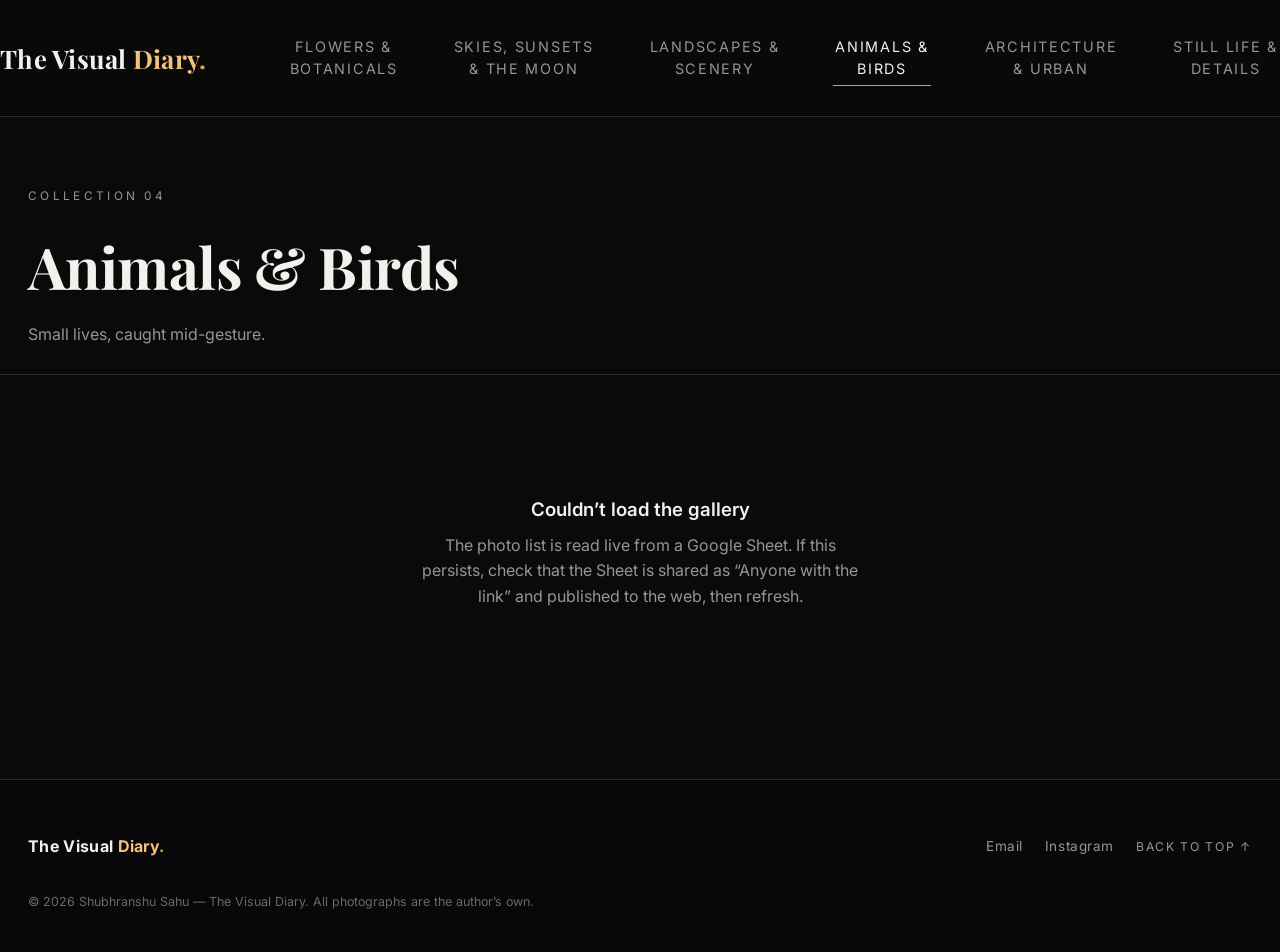
==== animals-birds.html @ 048f8457 "Add full site with all photos" ====
<!DOCTYPE html>
<html lang="en">
<head>
  <meta charset="UTF-8">
  <meta name="viewport" content="width=device-width, initial-scale=1">
  <title>Animals &amp; Birds — The Visual Diary</title>
  <meta name="description" content="Small lives, caught mid-gesture. — from The Visual Diary by Shubhranshu Sahu.">
  <link rel="preconnect" href="https://fonts.googleapis.com">
  <link rel="preconnect" href="https://fonts.gstatic.com" crossorigin>
  <link href="https://fonts.googleapis.com/css2?family=Cormorant+Garamond:ital,wght@0,500;0,600;1,500;1,600&family=Inter:wght@400;500;600;700;800&family=Playfair+Display:wght@500;600;700;800&display=swap" rel="stylesheet">
  <link rel="stylesheet" href="style.css">
</head>
<body data-page="category" data-category="Animals &amp; Birds" data-slug="animals-birds">

  <header class="site-header">
    <div class="wrap">
      <a class="brand" href="index.html">The Visual <span class="word-diary">Diary</span><span class="dot">.</span></a>
      <button class="nav-toggle" aria-label="Menu">&#9776;</button>
            <nav class="nav" id="primaryNav">
        <a href="flowers-botanicals.html">Flowers &amp;<br>Botanicals</a>
        <a href="skies-sunsets-the-moon.html">Skies, Sunsets<br>&amp; the Moon</a>
        <a href="landscapes-scenery.html">Landscapes &amp;<br>Scenery</a>
        <a href="animals-birds.html" class="active">Animals &amp;<br>Birds</a>
        <a href="architecture-urban.html">Architecture<br>&amp; Urban</a>
        <a href="still-life-details.html">Still Life &amp;<br>Details</a>
      </nav>
    </div>
  </header>

  <main>
    <section class="page-head">
      <div class="wrap">
        <p class="eyebrow">Collection 04</p>
        <h1>Animals &amp; Birds</h1>
        <p>Small lives, caught mid-gesture. <span class="count" id="catCount"></span></p>
      </div>
    </section>

    <section class="gallery">
      <div class="wrap">
        <div id="gallery">
          <div class="state"><div class="spinner"></div><p>Reading the diary…</p></div>
        </div>
      </div>
    </section>
  </main>

  <footer class="site-footer">
    <div class="wrap">
      <div class="footer-brand">The Visual <span class="word-diary">Diary</span><span class="dot">.</span></div>
      <div class="footer-links">
        <a href="mailto:shubhranshu.248@gmail.com">Email</a>
        <a href="https://www.instagram.com/shubhranshu.248/" target="_blank" rel="noopener">Instagram</a>
        <a href="#" class="to-top">Back to top &#8593;</a>
      </div>
      <div class="footer-credit">© <span id="year">2026</span> Shubhranshu Sahu — The Visual Diary. All photographs are the author’s own.</div>
    </div>
  </footer>

  <script>document.getElementById("year").textContent = new Date().getFullYear();</script>
  <script src="script.js"></script>
</body>
</html>
---- style.css ----
/* ============================================================
   THE VISUAL DIARY — moody & cinematic, dark + warm accent
   Modern sans throughout. Pure static; gallery fills from the
   live Google Sheet at runtime (see script.js).
   ============================================================ */

:root {
  --bg:        #0a0a0b;   /* near-black page */
  --bg-soft:   #141416;   /* cards / raised surfaces */
  --bg-soft-2: #1c1c20;   /* hover surfaces */
  --line:      #2a2a2f;   /* hairline borders */
  --text:      #f3f1ec;   /* warm off-white */
  --muted:     #9a958c;   /* secondary text */
  --muted-2:   #6c6862;   /* faint text */
  --accent:    #e0a04d;   /* warm amber/gold */
  --accent-2:  #f2c27b;   /* lighter amber for hovers */
  --maxw:      1280px;
  --gap:       18px;
  --radius:    4px;
  --ease:      cubic-bezier(.22,.61,.36,1);
  --font-cap:  "Cormorant Garamond", "Iowan Old Style", Georgia, serif;
  --font-display: "Playfair Display", "Cormorant Garamond", Georgia, serif;
}

* { box-sizing: border-box; }

html { scroll-behavior: smooth; }

body {
  margin: 0;
  background: var(--bg);
  color: var(--text);
  font-family: "Inter", system-ui, -apple-system, "Segoe UI", Roboto, sans-serif;
  font-size: 16px;
  line-height: 1.6;
  -webkit-font-smoothing: antialiased;
  text-rendering: optimizeLegibility;
}

a { color: inherit; text-decoration: none; }

img { display: block; max-width: 100%; }

.wrap {
  width: 100%;
  max-width: var(--maxw);
  margin: 0 auto;
  padding: 0 28px;
}

/* ---------- Header / nav ---------- */
.site-header {
  position: sticky;
  top: 0;
  z-index: 50;
  background: rgba(10,10,11,.72);
  backdrop-filter: blur(14px);
  -webkit-backdrop-filter: blur(14px);
  border-bottom: 1px solid var(--line);
}
.site-header .wrap {
  display: flex;
  align-items: center;
  justify-content: space-between;
  gap: 30px;
  min-height: 116px;
  padding: 14px 0;
}
.brand {
  font-family: var(--font-display);
  font-weight: 700;
  letter-spacing: .01em;
  font-size: 1.6rem;
  white-space: nowrap;
  flex-shrink: 0;
}
.brand .dot { color: var(--accent); }
/* gilded "Diary" everywhere */
.word-diary { color: var(--accent-2); }

.nav-toggle {
  display: none;
  background: none;
  border: 0;
  color: var(--text);
  font-size: 1.7rem;
  cursor: pointer;
  line-height: 1;
}

.nav {
  display: flex;
  flex: 1;
  justify-content: space-between;
  align-items: center;
  gap: 18px;
  margin-left: 4%;
}
.nav a {
  font-size: .9rem;
  letter-spacing: .12em;
  text-transform: uppercase;
  text-align: center;
  line-height: 1.55;
  color: var(--muted);
  padding: 6px 2px;
  position: relative;
  transition: color .25s var(--ease);
}
.nav a::after {
  content: "";
  position: absolute;
  left: 0; right: 0; bottom: 0;
  height: 1px;
  background: var(--accent);
  transform: scaleX(0);
  transform-origin: center;        /* underline grows from the middle */
  transition: transform .3s var(--ease);
}
.nav a:hover,
.nav a.active { color: var(--text); }
.nav a:hover::after,
.nav a.active::after { transform: scaleX(1); }

/* ---------- Hero (homepage) ---------- */
.hero {
  position: relative;
  height: 92vh;
  min-height: 560px;
  display: flex;
  align-items: center;
  justify-content: center;
  text-align: center;
  overflow: hidden;
  background: #000;
}
.hero__img {
  position: absolute;
  inset: 0;
  background-size: cover;
  background-position: center;
  transform: scale(1.05);
  opacity: 0;
  transition: opacity 1.4s var(--ease), transform 9s ease-out;
}
.hero__img.is-on {
  opacity: 1;
  transform: scale(1);
}
/* warm cinematic glow shown behind the title (and when no photo yet) */
.hero__fallback {
  position: absolute;
  inset: 0;
  background:
    radial-gradient(75% 60% at 50% 24%, rgba(150,96,40,.55) 0%, rgba(78,48,22,.3) 36%, transparent 70%),
    linear-gradient(180deg, #1b130b 0%, #0c0907 58%, #070605 100%);
}
/* heavy warm darkening over the single featured photo */
.hero__scrim {
  position: absolute;
  inset: 0;
  background:
    radial-gradient(75% 60% at 50% 24%, rgba(150,96,40,.35) 0%, transparent 60%),
    linear-gradient(180deg, rgba(18,11,6,.62) 0%, rgba(10,7,5,.5) 45%, rgba(6,5,5,.94) 100%),
    rgba(8,7,6,.34);
}
.hero__inner {
  position: relative;
  z-index: 2;
  width: 100%;
  max-width: 820px;
  margin: 0 auto;
  padding: 0 24px;
  display: flex;
  flex-direction: column;
  align-items: center;
  text-align: center;
}
.hero__kicker {
  font-size: .78rem;
  letter-spacing: .32em;
  text-transform: uppercase;
  color: var(--accent);
  margin: 0 0 14px;
}
.hero h1 {
  font-family: var(--font-display);
  font-size: clamp(2.8rem, 7vw, 5.2rem);
  line-height: 1.05;
  font-weight: 700;
  letter-spacing: -.01em;
  margin: 0 0 22px;
}
.hero p.tagline {
  font-size: clamp(1.02rem, 1.5vw, 1.2rem);
  color: var(--muted);
  margin: 0 auto 34px;
  max-width: 52ch;
  line-height: 1.6;
}
.hero__cta {
  display: inline-flex;
  align-items: center;
  gap: 10px;
  font-size: .8rem;
  letter-spacing: .2em;
  text-transform: uppercase;
  color: var(--text);
  border: 1px solid rgba(224,160,77,.55);
  padding: 16px 34px;
  border-radius: 2px;
  transition: border-color .3s var(--ease), background .3s var(--ease), color .3s var(--ease);
}
.hero__cta:hover {
  border-color: var(--accent);
  background: var(--accent);
  color: #1a1407;
}
.hero__credit {
  position: absolute;
  right: 28px;
  bottom: 22px;
  z-index: 2;
  font-size: .7rem;
  letter-spacing: .08em;
  color: var(--muted-2);
}

/* ---------- Section headings ---------- */
.section { padding: 84px 0; }
.section-head {
  display: flex;
  align-items: flex-end;
  justify-content: space-between;
  gap: 20px;
  margin-bottom: 40px;
}
.section-head h2 {
  font-family: var(--font-display);
  font-size: clamp(1.8rem, 3vw, 2.6rem);
  font-weight: 700;
  letter-spacing: -.01em;
  margin: 0;
}
.section-head .sub {
  color: var(--muted);
  font-size: .95rem;
  margin: 8px 0 0;
}
.eyebrow {
  font-size: .74rem;
  letter-spacing: .28em;
  text-transform: uppercase;
  color: var(--accent);
  margin: 0 0 12px;
}

/* ---------- Category preview grid (homepage) ---------- */
.cat-grid {
  display: grid;
  grid-template-columns: repeat(3, 1fr);
  gap: var(--gap);
}
.cat-card {
  position: relative;
  display: block;
  aspect-ratio: 4 / 5;
  overflow: hidden;
  border-radius: var(--radius);
  background: var(--bg-soft);
  border: 1px solid var(--line);
}
.cat-card__img {
  position: absolute;
  inset: 0;
  background-size: cover;
  background-position: center;
  transition: transform 1s var(--ease), opacity .6s var(--ease);
  opacity: .82;
}
.cat-card:hover .cat-card__img { transform: scale(1.06); opacity: 1; }
.cat-card__placeholder {
  position: absolute;
  inset: 0;
  background:
    radial-gradient(90% 80% at 70% 20%, rgba(224,160,77,.14), transparent 60%),
    linear-gradient(180deg, #17171a, #0d0d0f);
}
.cat-card__scrim {
  position: absolute;
  inset: 0;
  background: linear-gradient(180deg, rgba(8,8,10,0) 35%, rgba(8,8,10,.9) 100%);
}
.cat-card__label {
  position: absolute;
  left: 18px;
  right: 18px;
  bottom: 16px;
  z-index: 2;
  text-align: center;
}
.cat-card__label h3 {
  margin: 0;
  font-size: 1.18rem;
  font-weight: 700;
  letter-spacing: -.01em;
}
.cat-card__label span {
  display: inline-block;
  margin-top: 4px;
  font-size: .76rem;
  letter-spacing: .06em;
  color: var(--muted);
}
.cat-card__arrow {
  position: absolute;
  top: 16px;
  right: 16px;
  z-index: 2;
  width: 34px; height: 34px;
  display: grid;
  place-items: center;
  border-radius: 50%;
  background: rgba(0,0,0,.35);
  border: 1px solid rgba(255,255,255,.14);
  color: var(--text);
  opacity: 0;
  transform: translateY(-4px);
  transition: opacity .3s var(--ease), transform .3s var(--ease), background .3s var(--ease);
}
.cat-card:hover .cat-card__arrow {
  opacity: 1;
  transform: translateY(0);
  background: var(--accent);
  color: #1a1407;
}

/* ---------- Category page header ---------- */
.page-head {
  padding: 70px 0 26px;
  border-bottom: 1px solid var(--line);
}
.page-head .eyebrow { margin-bottom: 14px; }
.page-head h1 {
  font-family: var(--font-display);
  font-size: clamp(2.2rem, 5vw, 3.6rem);
  font-weight: 700;
  letter-spacing: -.01em;
  margin: 0 0 10px;
}
.page-head p {
  color: var(--muted);
  margin: 0;
  max-width: 60ch;
}
.page-head .count {
  color: var(--accent);
  font-variant-numeric: tabular-nums;
}

/* ---------- Masonry gallery ---------- */
.gallery {
  padding: 40px 0 90px;
}
.masonry {
  column-count: 3;
  column-gap: var(--gap);
}
.masonry .tile {
  break-inside: avoid;
  margin: 0 0 var(--gap);
  position: relative;
  border-radius: var(--radius);
  overflow: hidden;
  background: var(--bg-soft);
  cursor: zoom-in;
  opacity: 0;
  transform: translateY(14px);
  transition: opacity .7s var(--ease), transform .7s var(--ease);
}
.masonry .tile.in { opacity: 1; transform: none; }
.masonry .tile img {
  width: 100%;
  height: auto;
  display: block;
  transition: transform 1.1s var(--ease), filter .5s var(--ease);
  filter: saturate(.96) brightness(.97);
}
.masonry .tile:hover img { transform: scale(1.045); filter: saturate(1.05) brightness(1.02); }
.masonry .tile:active img { transform: scale(.975); transition: transform .12s var(--ease); }
.tile__cap {
  position: absolute;
  left: 0; right: 0; bottom: 0;
  padding: 40px 16px 16px;
  font-family: var(--font-cap);
  font-size: 1.18rem;
  line-height: 1.35;
  font-weight: 600;
  letter-spacing: .01em;
  text-align: center;
  color: var(--accent-2);
  text-shadow: 0 1px 12px rgba(0,0,0,.7);
  background: linear-gradient(180deg, rgba(8,8,10,0), rgba(8,8,10,.92));
  opacity: 0;
  transform: translateY(8px);
  transition: opacity .35s var(--ease), transform .35s var(--ease);
}
.masonry .tile:hover .tile__cap { opacity: 1; transform: none; }

/* ---------- Empty / loading states ---------- */
.state {
  text-align: center;
  padding: 80px 20px;
  color: var(--muted);
}
.state .spinner {
  width: 30px; height: 30px;
  margin: 0 auto 20px;
  border: 2px solid var(--line);
  border-top-color: var(--accent);
  border-radius: 50%;
  animation: spin .9s linear infinite;
}
@keyframes spin { to { transform: rotate(360deg); } }
.state h3 { color: var(--text); font-weight: 600; margin: 0 0 8px; }
.state p { margin: 0 auto; max-width: 44ch; }

/* ---------- Lightbox ---------- */
.lightbox {
  position: fixed;
  inset: 0;
  z-index: 100;
  display: none;
  align-items: center;
  justify-content: center;
  background: rgba(5,5,7,.94);
  backdrop-filter: blur(6px);
  -webkit-backdrop-filter: blur(6px);
  padding: 4vh 4vw;
  opacity: 0;
  transition: opacity .28s var(--ease);
}
.lightbox.open { display: flex; }
.lightbox.show { opacity: 1; }
.lightbox__stage {
  position: relative;
  max-width: 100%;
  max-height: 100%;
  display: flex;
  flex-direction: column;
  align-items: center;
  gap: 18px;
  transform: scale(.92);
  transition: transform .3s var(--ease);
}
.lightbox.show .lightbox__stage { transform: none; }
.lightbox__img {
  max-width: 90vw;
  max-height: 80vh;
  width: auto;
  height: auto;
  object-fit: contain;          /* whole photo, never cropped */
  border-radius: 3px;
  box-shadow: 0 30px 80px rgba(0,0,0,.6);
  opacity: 0;
  cursor: zoom-in;
  transform-origin: center center;
  will-change: transform;
  user-select: none;
  -webkit-user-drag: none;
  transition: opacity .35s var(--ease);
}
.lightbox__img.ready { opacity: 1; }
.lightbox__img.is-zoomed { cursor: grab; }
.lightbox__img.is-grabbing { cursor: grabbing; }
.lightbox__cap {
  max-width: 64ch;
  text-align: center;
  font-family: var(--font-cap);
  color: var(--accent-2);
  font-size: clamp(1.25rem, 2vw, 1.6rem);
  font-weight: 600;
  line-height: 1.4;
}
.lightbox__cap .meta {
  display: block;
  margin-top: 8px;
  font-family: "Inter", system-ui, sans-serif;
  font-size: .72rem;
  font-weight: 500;
  letter-spacing: .16em;
  text-transform: uppercase;
  color: var(--muted-2);
}
/* zoom indicator + hint */
.lb-zoom {
  position: fixed;
  top: 26px;
  left: 50%;
  transform: translateX(-50%);
  font-size: .76rem;
  letter-spacing: .12em;
  color: var(--accent);
  font-variant-numeric: tabular-nums;
  background: rgba(20,20,22,.6);
  border: 1px solid var(--line);
  padding: 5px 12px;
  border-radius: 999px;
  opacity: 0;
  transition: opacity .25s var(--ease);
  pointer-events: none;
}
.lightbox.has-zoom .lb-zoom { opacity: 1; }
.lb-hint {
  position: fixed;
  left: 50%;
  bottom: 18px;
  transform: translateX(-50%);
  font-size: .74rem;
  letter-spacing: .06em;
  color: var(--muted);
  background: rgba(20,20,22,.55);
  border: 1px solid var(--line);
  padding: 7px 14px;
  border-radius: 999px;
  white-space: nowrap;
  transition: opacity .3s var(--ease);
}
.lightbox.has-zoom .lb-hint { opacity: .35; }
@media (max-width: 620px) {
  .lb-hint { font-size: .66rem; white-space: normal; max-width: 84vw; text-align: center; }
}
.lb-btn {
  position: absolute;
  top: 50%;
  transform: translateY(-50%);
  width: 52px; height: 52px;
  border-radius: 50%;
  border: 1px solid rgba(255,255,255,.18);
  background: rgba(20,20,22,.6);
  color: var(--text);
  font-size: 1.5rem;
  cursor: pointer;
  display: grid;
  place-items: center;
  transition: background .25s var(--ease), border-color .25s var(--ease);
}
.lb-btn:hover { background: var(--accent); color: #1a1407; border-color: var(--accent); }
.lb-prev { left: -4px; }
.lb-next { right: -4px; }
.lb-close {
  position: fixed;
  top: 22px; right: 26px;
  width: 44px; height: 44px;
  border-radius: 50%;
  border: 1px solid rgba(255,255,255,.18);
  background: rgba(20,20,22,.6);
  color: var(--text);
  font-size: 1.4rem;
  cursor: pointer;
}
.lb-close:hover { background: var(--accent); color: #1a1407; }
.lb-counter {
  position: fixed;
  top: 28px; left: 28px;
  font-size: .78rem;
  letter-spacing: .12em;
  color: var(--muted);
  font-variant-numeric: tabular-nums;
}

/* ---------- Footer ---------- */
.site-footer {
  border-top: 1px solid var(--line);
  padding: 54px 0 40px;
  background: #08080a;
}
.site-footer .wrap {
  display: flex;
  flex-wrap: wrap;
  align-items: center;
  justify-content: space-between;
  gap: 24px;
}
.footer-brand { font-weight: 700; letter-spacing: .02em; }
.footer-brand .dot { color: var(--accent); }
.footer-links {
  display: flex;
  gap: 22px;
  align-items: center;
  flex-wrap: wrap;
}
.footer-links a {
  font-size: .85rem;
  color: var(--muted);
  letter-spacing: .04em;
  transition: color .25s var(--ease);
}
.footer-links a:hover { color: var(--accent); }
.footer-credit {
  width: 100%;
  margin-top: 8px;
  font-size: .78rem;
  color: var(--muted-2);
}
.to-top {
  font-size: .76rem !important;
  letter-spacing: .14em !important;
  text-transform: uppercase;
}

/* ---------- Responsive ---------- */
@media (max-width: 980px) {
  .cat-grid { grid-template-columns: repeat(2, 1fr); }
  .masonry { column-count: 2; }
}
/* Full category names are long, so collapse to a menu earlier */
@media (max-width: 1024px) {
  .nav {
    position: fixed;
    inset: 116px 0 auto 0;
    flex-direction: column;
    flex-wrap: nowrap;
    max-width: none;
    gap: 0;
    background: rgba(12,12,14,.98);
    border-bottom: 1px solid var(--line);
    padding: 8px 18px 20px;
    transform: translateY(-12px);
    opacity: 0;
    pointer-events: none;
    transition: opacity .25s var(--ease), transform .25s var(--ease);
  }
  .nav.open { opacity: 1; transform: none; pointer-events: auto; }
  .nav a { padding: 14px 0; width: 100%; border-bottom: 1px solid var(--line); font-size: 1.02rem; }
  .nav a::after { display: none; }
  .nav-toggle { display: block; }
}
@media (max-width: 760px) {
  .wrap { padding: 0 18px; }
  .hero__inner { padding-left: 18px; padding-right: 18px; transform: none; }
}
@media (max-width: 520px) {
  .cat-grid { grid-template-columns: 1fr; }
  .masonry { column-count: 1; }
  .section { padding: 56px 0; }
  .lb-prev { left: 2px; } .lb-next { right: 2px; }
}

@media (prefers-reduced-motion: reduce) {
  * { animation: none !important; transition: none !important; }
  .masonry .tile { opacity: 1; transform: none; }
}
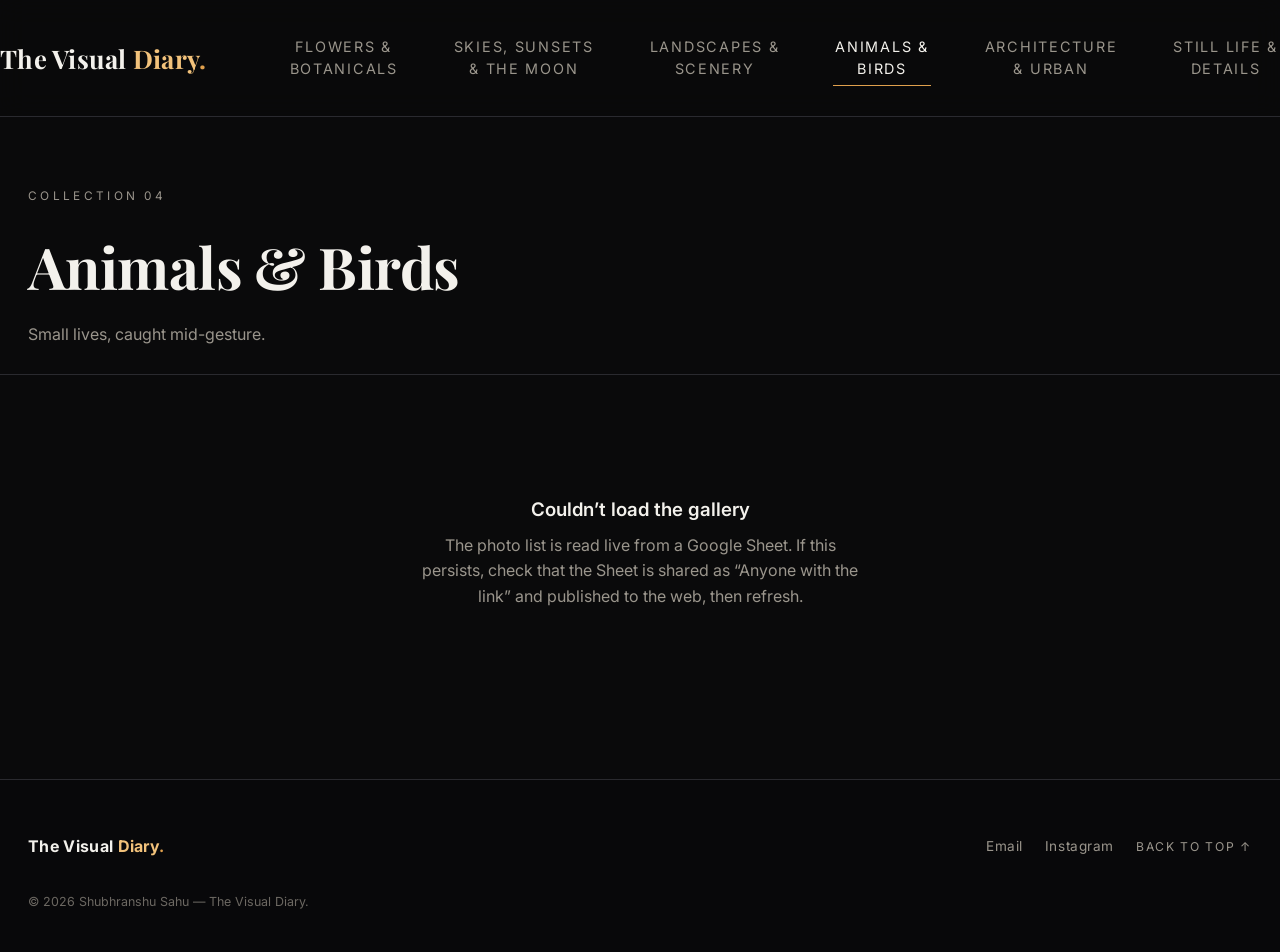
==== commit 533721a9: "202 Locked" ====
--- a/animals-birds.html
+++ b/animals-birds.html
@@ -53,7 +53,7 @@
         <a href="https://www.instagram.com/shubhranshu.248/" target="_blank" rel="noopener">Instagram</a>
         <a href="#" class="to-top">Back to top &#8593;</a>
       </div>
-      <div class="footer-credit">© <span id="year">2026</span> Shubhranshu Sahu — The Visual Diary. All photographs are the author’s own.</div>
+      <div class="footer-credit">© <span id="year">2026</span> Shubhranshu Sahu — The Visual Diary.</div>
     </div>
   </footer>
 
